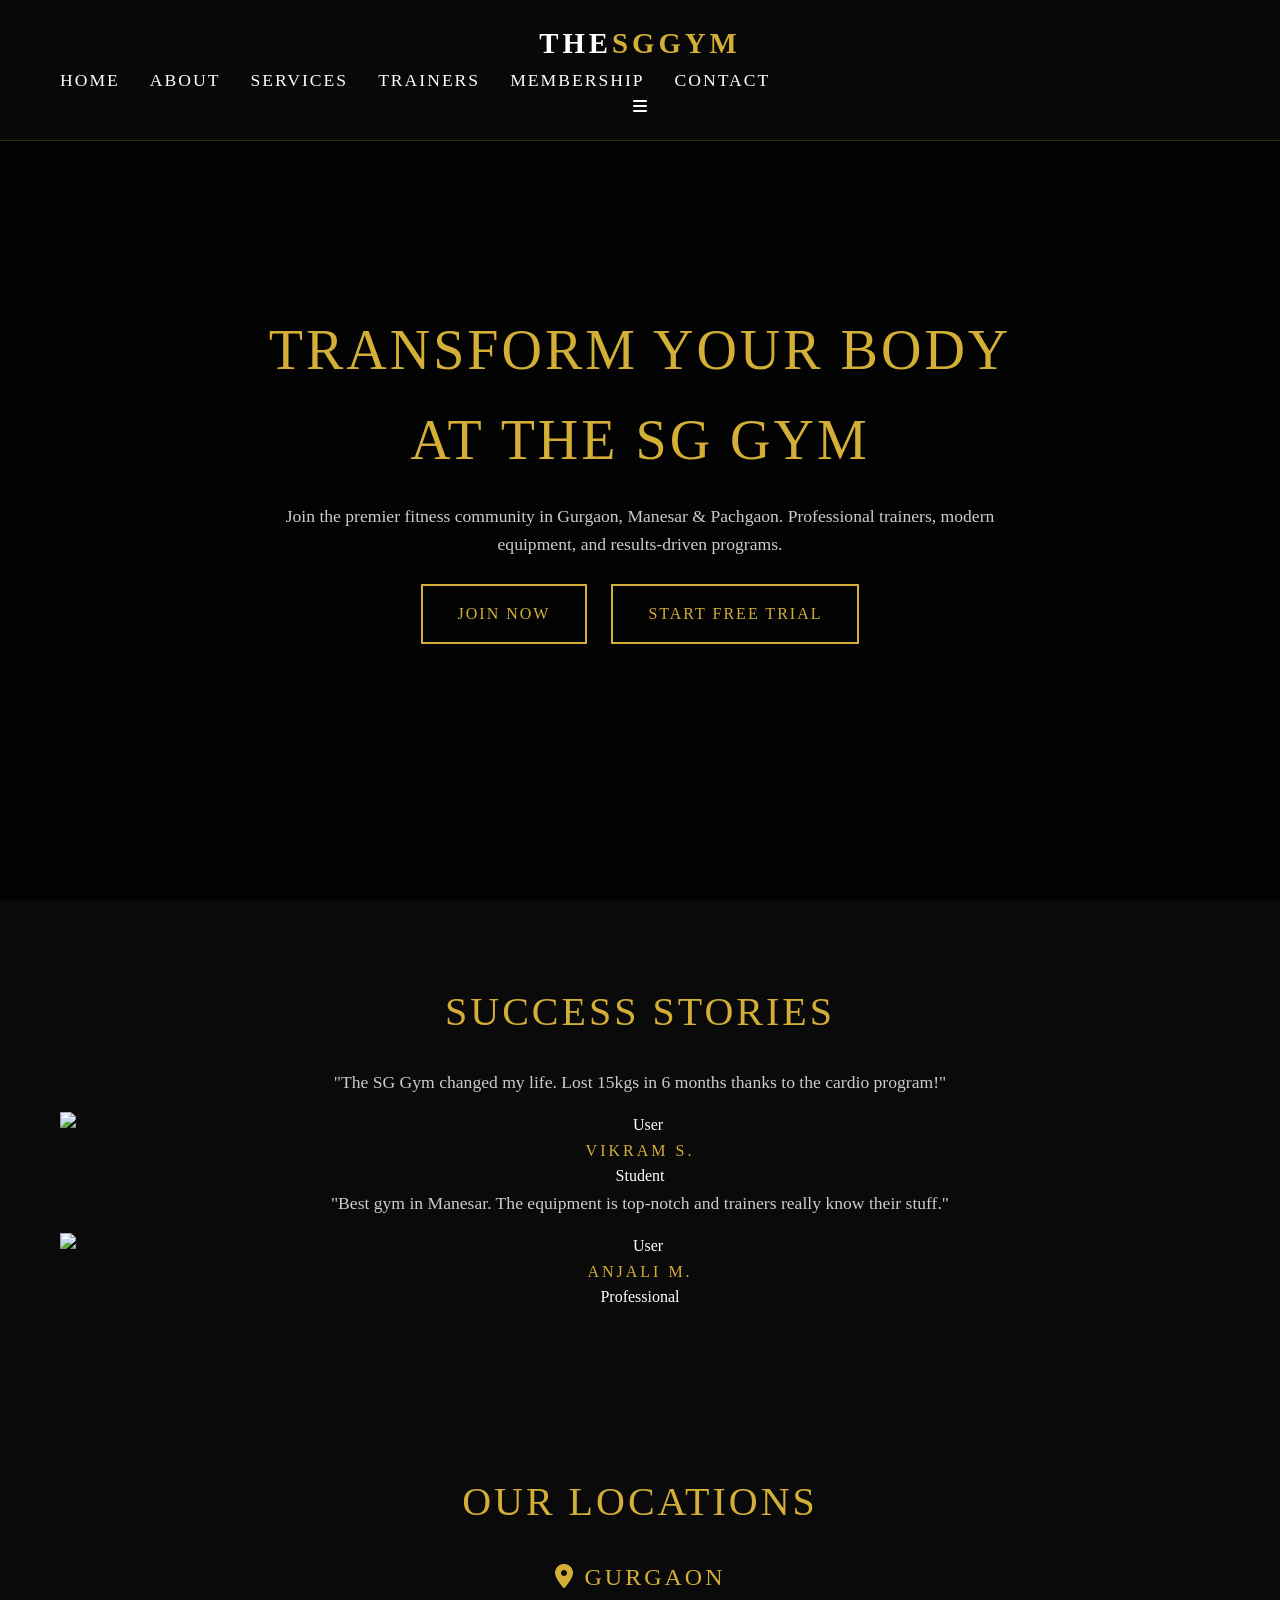
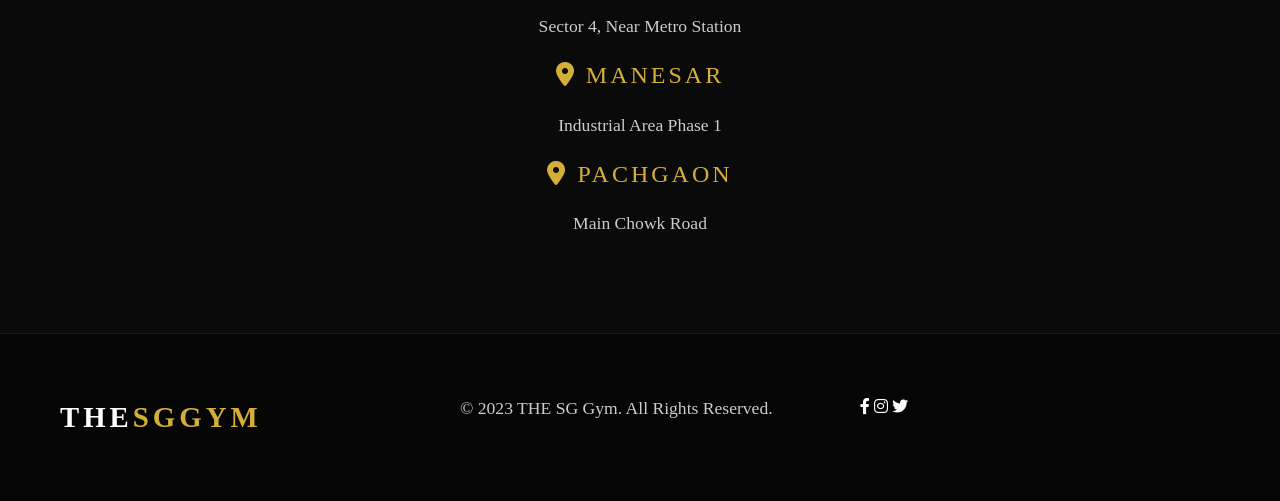
==== index.html @ 9d5d8e11 "Add files via upload" ====
<!DOCTYPE html>
<html lang="en">
<head>
    <meta charset="UTF-8">
    <meta name="viewport" content="width=device-width, initial-scale=1.0">
    <meta name="description" content="The SG Gym - Best Fitness Center in Gurgaon, Manesar, Pachgaon. Join now for Cardio, Chest, Leg training and more.">
    <title>The SG Gym | Transform Your Body</title>
    <link rel="stylesheet" href="style.css">
    <!-- Google Fonts -->
    <link rel="preconnect" href="https://fonts.googleapis.com">
    <link rel="preconnect" href="https://fonts.gstatic.com" crossorigin>
    <link href="https://fonts.googleapis.com/css2?family=Montserrat:wght@400;600;700;900&family=Oswald:wght@500;700&display=swap" rel="stylesheet">
    <!-- Font Awesome for Icons -->
    <link rel="stylesheet" href="https://cdnjs.cloudflare.com/ajax/libs/font-awesome/6.0.0/css/all.min.css">
</head>
<body>

    <!-- Navigation -->
    <nav class="navbar">
        <div class="container">
            <div class="logo">The<span>SG</span><span>Gym</span></div>
            <ul class="nav-links">
                <li><a href="index.html">Home</a></li>
                <li><a href="about.html">About</a></li>
                <li><a href="services.html">Services</a></li>
                <li><a href="trainers.html">Trainers</a></li>
                <li><a href="membership.html">Membership</a></li>
                <li><a href="contact.html">Contact</a></li>
            </ul>
            <div class="hamburger">
                <i class="fas fa-bars"></i>
            </div>
        </div>
    </nav>

    <!-- Hero Section -->
    <section id="home" class="hero">
        <div class="hero-overlay"></div>
        <div class="hero-content">
            <h1>Transform Your Body at <span class="highlight">The SG Gym</span></h1>
            <p>Join the premier fitness community in Gurgaon, Manesar & Pachgaon. Professional trainers, modern equipment, and results-driven programs.</p>
            <div class="hero-buttons">
                <a href="membership.html" class="btn btn-primary">Join Now</a>
                <a href="contact.html" class="btn btn-secondary">Start Free Trial</a>
            </div>
        </div>
    </section>

     <!-- Testimonials / Success Stories -->
    <section class="testimonials section-padding">
        <div class="container">
            <div class="section-heading">
                <h2>Success Stories</h2>
                <div class="line"></div>
            </div>
            <div class="testimonial-grid">
                <div class="testimonial-card">
                    <p>"The SG Gym changed my life. Lost 15kgs in 6 months thanks to the cardio program!"</p>
                    <div class="user-info">
                        <img src="https://randomuser.me/api/portraits/men/32.jpg" alt="User">
                        <h4>Vikram S.</h4>
                        <span>Student</span>
                    </div>
                </div>
                <div class="testimonial-card">
                    <p>"Best gym in Manesar. The equipment is top-notch and trainers really know their stuff."</p>
                    <div class="user-info">
                        <img src="https://randomuser.me/api/portraits/women/44.jpg" alt="User">
                        <h4>Anjali M.</h4>
                        <span>Professional</span>
                    </div>
                </div>
            </div>
        </div>
    </section>

    <!-- Branch Locations -->
    <section class="locations section-padding">
        <div class="container">
            <div class="section-heading">
                <h2>Our Locations</h2>
                <div class="line"></div>
            </div>
            <div class="location-grid">
                <div class="location-card">
                    <h3><i class="fas fa-map-marker-alt"></i> Gurgaon</h3>
                    <p>Sector 4, Near Metro Station</p>
                </div>
                <div class="location-card">
                    <h3><i class="fas fa-map-marker-alt"></i> Manesar</h3>
                    <p>Industrial Area Phase 1</p>
                </div>
                <div class="location-card">
                    <h3><i class="fas fa-map-marker-alt"></i> Pachgaon</h3>
                    <p>Main Chowk Road</p>
                </div>
            </div>
        </div>
    </section>


    <!-- Footer -->
    <footer>
        <div class="container">
            <div class="footer-content">
                <div class="logo">The<span>SG</span><span>Gym</span></div>
                <p>&copy; 2023 THE SG Gym. All Rights Reserved.</p>
                <div class="social-links">
                    <a href="#"><i class="fab fa-facebook-f"></i></a>
                    <a href="#"><i class="fab fa-instagram"></i></a>
                    <a href="#"><i class="fab fa-twitter"></i></a>
                </div>
            </div>
        </div>
    </footer>
---- style.css ----
/* style.css */

/* --- Reset & Variables --- */
:root {
    --color-black: #0A0A0A;
    --color-charcoal: #1A1A1A;
    --color-gold: #D4AF37;
    --color-gold-hover: #b5952f;
    --color-white: #FFFFFF;
    --font-primary: "Copperplate Gothic Light", Copperplate, "Times New Roman", serif;
    --transition: all 0.3s ease;
}

* {
    margin: 0;
    padding: 0;
    box-sizing: border-box;
}

body {
    font-family: var(--font-primary);
    background-color: var(--color-black);
    color: var(--color-white);
    line-height: 1.6;
    text-align: center;
}

a {
    text-decoration: none;
    color: inherit;
    transition: var(--transition);
}

ul {
    list-style: none;
}

img {
    max-width: 100%;
    display: block;
}

/* --- Typography --- */
h1, h2, h3, h4 {
    text-transform: uppercase;
    letter-spacing: 3px;
    font-weight: normal;
    color: var(--color-gold);
}

h1 { font-size: 3.5rem; margin-bottom: 1rem; }
h2 { font-size: 2.5rem; margin-bottom: 1.5rem; }
h3 { font-size: 1.5rem; margin-bottom: 1rem; }

p {
    margin-bottom: 1rem;
    font-size: 1.1rem;
    color: #cccccc;
}

/* --- Layout Utilities --- */
.container {
    max-width: 1200px;
    margin: 0 auto;
    padding: 0 20px;
}

.section-padding {
    padding: 80px 0;
}

/* --- Navigation Bar --- */
.navbar {
    position: fixed;
    top: 0;
    width: 100%;
    padding: 20px 0;
    background: rgba(10, 10, 10, 0.8); /* Transparent over hero */
    backdrop-filter: blur(5px);
    z-index: 1000;
    transition: var(--transition);
    border-bottom: 1px solid rgba(212, 175, 55, 0.2);
}

.nav-container {
    display: flex;
    justify-content: space-between;
    align-items: center;
    max-width: 1200px;
    margin: 0 auto;
    padding: 0 20px;
}

.logo {
    font-size: 1.8rem;
    color: var(--color-white);
    font-weight: bold;
    letter-spacing: 4px;
    text-transform: uppercase;
}

.logo span {
    color: var(--color-gold);
}

.nav-links {
    display: flex;
    gap: 30px;
}

.nav-links a {
    font-size: 1.1rem;
    text-transform: uppercase;
    letter-spacing: 2px;
    color: var(--color-white);
    position: relative;
}

.nav-links a::after {
    content: '';
    position: absolute;
    width: 0;
    height: 2px;
    bottom: -5px;
    left: 0;
    background-color: var(--color-gold);
    transition: var(--transition);
}

.nav-links a:hover {
    color: var(--color-gold);
}

.nav-links a:hover::after {
    width: 100%;
}

/* --- Buttons --- */
.btn {
    display: inline-block;
    padding: 15px 35px;
    border: 2px solid var(--color-gold);
    color: var(--color-gold);
    font-size: 1rem;
    text-transform: uppercase;
    letter-spacing: 2px;
    margin: 10px;
    cursor: pointer;
    background: transparent;
    transition: var(--transition);
}

.btn:hover {
    background-color: var(--color-gold);
    color: var(--color-black);
    transform: translateY(-3px);
    box-shadow: 0 5px 15px rgba(212, 175, 55, 0.3);
}

.btn-small {
    padding: 10px 25px;
    font-size: 0.9rem;
}

/* --- Hero Section --- */
.hero {
    height: 100vh;
    background-image: linear-gradient(rgba(0, 0, 0, 0.7), rgba(0, 0, 0, 0.7)), 
                      url('https://images.unsplash.com/photo-1534438327276-14e5300c3a76?ixlib=rb-1.2.1&auto=format&fit=crop&w=1920&q=80');
    background-size: cover;
    background-position: center;
    background-attachment: fixed;
    display: flex;
    justify-content: center;
    align-items: center;
    text-align: center;
    padding-top: 60px; /* Navbar offset */
}

.hero-content {
    max-width: 800px;
    padding: 20px;
}

.hero-subtitle {
    font-size: 1.2rem;
    color: var(--color-white);
    letter-spacing: 2px;
    margin-bottom: 30px;
}

/* --- Features/Cards Grid --- */
.grid-container {
    display: grid;
    grid-template-columns: repeat(auto-fit, minmax(300px, 1fr));
    gap: 30px;
    margin-top: 40px;
}

.card {
    background-color: var(--color-charcoal);
    padding: 40px 20px;
    border: 1px solid rgba(255, 255, 255, 0.05);
    transition: var(--transition);
    text-align: center;
}

.card:hover {
    border-color: var(--color-gold);
    transform: translateY(-10px);
    box-shadow: 0 10px 20px rgba(0, 0, 0, 0.5);
}

.card-icon {
    font-size: 3rem;
    color: var(--color-gold);
    margin-bottom: 20px;
}

/* --- Pricing --- */
.price-card {
    background-color: var(--color-charcoal);
    padding: 50px 20px;
    border: 1px solid rgba(255, 255, 255, 0.1);
    position: relative;
    overflow: hidden;
}

.price-card.featured {
    border: 2px solid var(--color-gold);
    transform: scale(1.05);
    z-index: 2;
}

.price-card.featured:hover {
    transform: scale(1.08);
}

.price-amount {
    font-size: 2.5rem;
    color: var(--color-white);
    margin: 20px 0;
    font-weight: bold;
}

.price-features li {
    margin-bottom: 15px;
    color: #cccccc;
}

/* --- Contact Form --- */
.form-group {
    margin-bottom: 20px;
    text-align: left;
}

.form-control {
    width: 100%;
    padding: 15px;
    background-color: var(--color-charcoal);
    border: 1px solid #333;
    color: var(--color-white);
    font-family: var(--font-primary);
    font-size: 1rem;
}

.form-control:focus {
    outline: none;
    border-color: var(--color-gold);
}

/* --- Footer --- */
footer {
    background-color: #050505;
    padding: 60px 0 20px;
    border-top: 1px solid var(--color-charcoal);
}

.footer-content {
    display: grid;
    grid-template-columns: repeat(auto-fit, minmax(250px, 1fr));
    gap: 40px;
    text-align: left;
    margin-bottom: 40px;
}

.footer-col h4 {
    margin-bottom: 20px;
    font-size: 1.2rem;
}

.footer-col ul li {
    margin-bottom: 10px;
    color: #888;
}

.footer-col ul li a:hover {
    color: var(--color-gold);
}

.copyright {
    text-align: center;
    color: #555;
    padding-top: 20px;
    border-top: 1px solid var(--color-charcoal);
}

/* --- Responsive --- */
@media (max-width: 768px) {
    h1 { font-size: 2.5rem; }
    h2 { font-size: 2rem; }
    
    .nav-links {
        display: none; /* Simplified for pure CSS - in real production requires JS or checkbox hack */
    }
    
    /* Simple Mobile Menu Placeholder */
    .navbar {
        justify-content: center;
    }
    .nav-links { 
        display: flex; 
        gap: 15px;
        flex-wrap: wrap;
        justify-content: center;
    }
    
    .price-card.featured {
        transform: scale(1);
    }
}
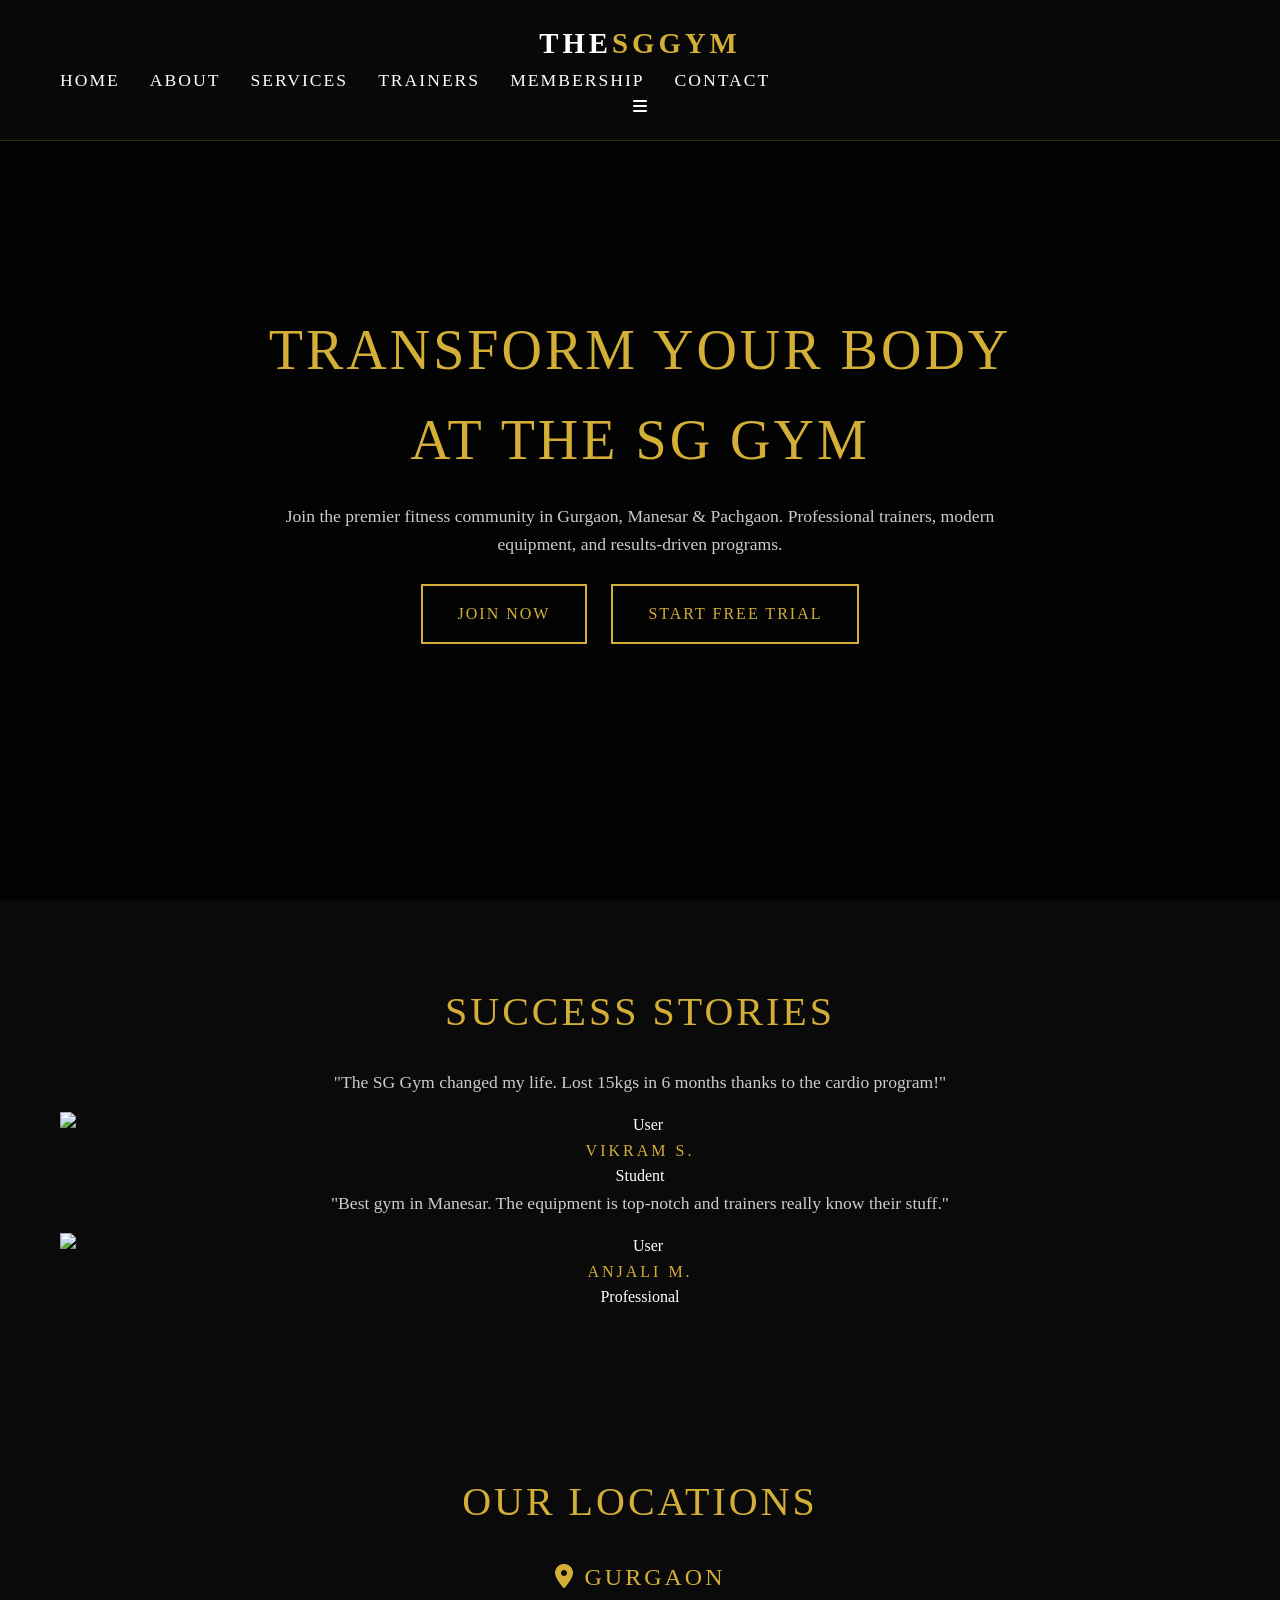
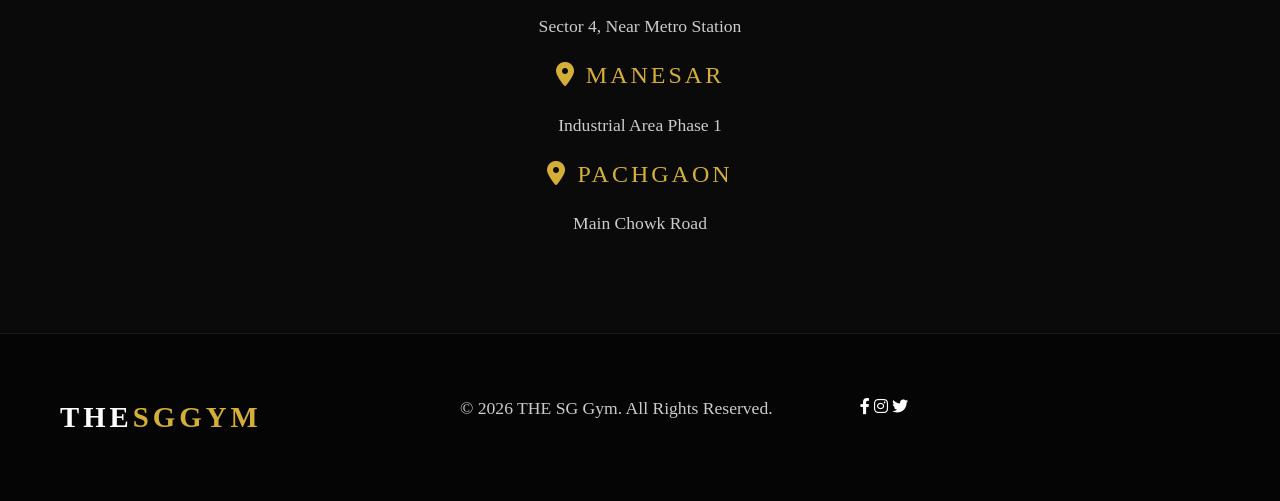
==== commit 64f9de38: "Update index.html" ====
--- a/index.html
+++ b/index.html
@@ -104,7 +104,7 @@
         <div class="container">
             <div class="footer-content">
                 <div class="logo">The<span>SG</span><span>Gym</span></div>
-                <p>&copy; 2023 THE SG Gym. All Rights Reserved.</p>
+                <p>&copy; 2026 THE SG Gym. All Rights Reserved.</p>
                 <div class="social-links">
                     <a href="#"><i class="fab fa-facebook-f"></i></a>
                     <a href="#"><i class="fab fa-instagram"></i></a>
@@ -112,4 +112,4 @@
                 </div>
             </div>
         </div>
-    </footer>+    </footer>
